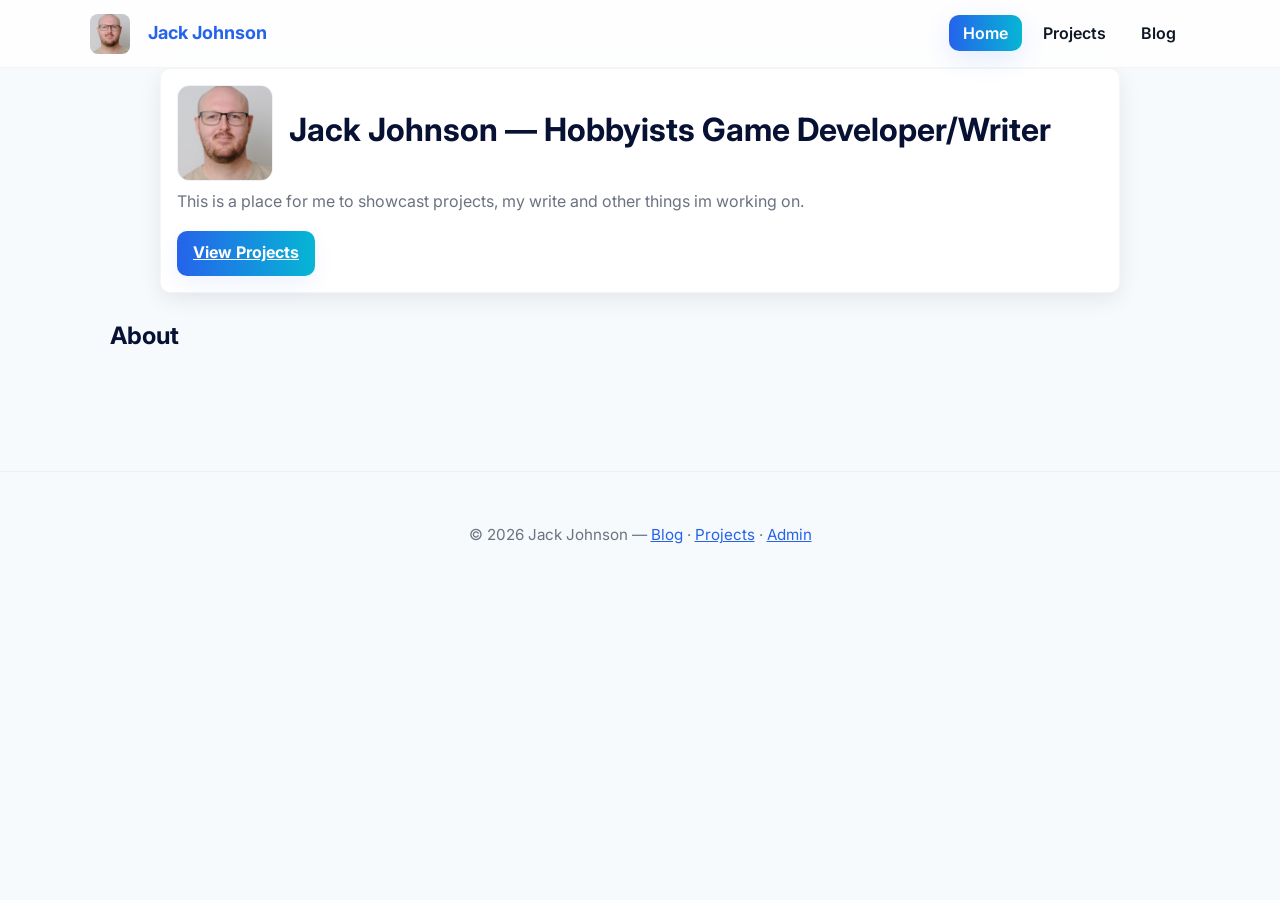
==== index.html @ ca08eaeb "Update favicon to LinkedIn profile picture on all pages" ====
<!doctype html>
<html lang="en">
<head>
  <meta charset="utf-8">
  <meta name="viewport" content="width=device-width,initial-scale=1">
  <title>Jack Johnson — Portfolio</title>
  <meta property="og:title" content="Jack Johnson — Portfolio" />
  <meta property="og:description" content="Portfolio of Jack Johnson — games, projects, and writing." />
  <meta property="og:image" content="/images/alien-400.png" />
  <link rel="preconnect" href="https://fonts.googleapis.com">
  <link rel="preconnect" href="https://fonts.gstatic.com" crossorigin>
  <link href="https://fonts.googleapis.com/css2?family=Inter:wght@400;600;700;800&display=swap" rel="stylesheet">
  <link rel="icon" href="images/jack-linkedin.png">
  <link rel="stylesheet" href="styles/style.css">
</head>
<body>
  <header class="site-header">
    <div class="container header-inner">
  <a class="brand" href="index.html">
        <img src="images/jack-linkedin.png" alt="Jack Johnson" style="width:40px;height:40px;border-radius:8px;object-fit:cover;margin-right:.6rem;vertical-align:middle">
        Jack Johnson
      </a>
      <button id="navToggle" class="nav-toggle" aria-label="Toggle navigation">☰</button>
      <nav class="site-nav" id="siteNav">
        <ul>
          <li><a href="index.html" aria-current="page">Home</a></li>
          <li><a href="projects.html">Projects</a></li>
          <li><a href="blog">Blog</a></li>
        </ul>
      </nav>
    </div>
  </header>

  <main class="page container">
    <section class="hero card">
      <div class="hero-head">
        <img src="images/jack-linkedin.png" alt="Jack Johnson" class="hero-avatar">
        <h2>Jack Johnson — Hobbyists Game Developer/Writer </h2>
      </div>
      <p id="message">This is a place for me to showcast projects, my write and other things im working on.</p>
    <div class="hero-actions">
  <a class="btn cta" href="projects.html">View Projects</a>
    </div>
    </section>
    <section style="margin-top:1.5rem">
      <h2 style="color:#071133">About</h2>
      <!-- content removed; placeholder for future content -->
    </section>
  </main>
  <script src="scripts/main.js"></script>
  <footer class="site-footer">
    <div class="container">
  <p>© 2026 Jack Johnson — <a href="blog">Blog</a> · <a href="projects.html">Projects</a> · <a href="admin.html">Admin</a></p>
    </div>
  </footer>
</body>
</html>
---- styles/style.css ----
/* Basic styles for the scaffold */
:root{--accent:#0066cc}
*{box-sizing:border-box}
body{font-family:system-ui,-apple-system,Segoe UI,Roboto,Helvetica,Arial;line-height:1.5;margin:0;color:#222}
/* Layout and typography */
:root{
	--bg:#f7fafc;
	--surface:#ffffff;
	--muted:#6b7280;
	--accent:#2563eb; /* blue-600 */
	--accent-2:#06b6d4; /* teal-400 */
	--card:#ffffff;
	--glass: rgba(15,23,42,0.03);
	--shadow: rgba(2,6,23,0.08);
}
*{box-sizing:border-box}
body{font-family:Inter,ui-sans-serif,system-ui,-apple-system,Segoe UI,Roboto,'Helvetica Neue',Arial;line-height:1.6;margin:0;color:#0f1724;background:var(--bg);-webkit-font-smoothing:antialiased}
.container{max-width:1100px;margin:0 auto;padding:0 1.25rem}

/* Header */
.site-header{background:rgba(255,255,255,0.8);backdrop-filter:blur(6px);border-bottom:1px solid rgba(15,23,42,0.04);position:sticky;top:0;z-index:50}
.header-inner{display:flex;align-items:center;justify-content:space-between;padding:0.85rem 0}
.brand{font-weight:700;color:var(--accent);text-decoration:none;font-size:1.125rem;display:inline-flex;align-items:center;gap:.5rem}
.brand .logo{width:36px;height:36px;border-radius:10px;background:linear-gradient(135deg,var(--accent),var(--accent-2));display:inline-block;box-shadow:0 6px 18px var(--shadow)}
.nav-avatar{width:36px;height:36px;border-radius:8px;object-fit:cover;margin-right:.5rem;display:inline-block}
.hero-head{display:flex;align-items:center;gap:1rem;margin-bottom:.5rem}
.hero-avatar{width:96px;height:96px;border-radius:12px;object-fit:cover;border:1px solid rgba(15,23,42,0.06)}
.site-nav ul{list-style:none;margin:0;padding:0;display:flex;gap:0.5rem;align-items:center}
.site-nav a{color:#0f1724;text-decoration:none;padding:.5rem .85rem;border-radius:10px;font-weight:600;transition:all .15s ease}
.site-nav a:hover{background:rgba(37,99,235,0.06);transform:translateY(-1px)}
.site-nav a.active,.site-nav a[aria-current="page"]{background:linear-gradient(90deg,var(--accent),var(--accent-2));color:white;box-shadow:0 8px 26px rgba(37,99,235,0.12);transform:none}
.nav-toggle{display:none;background:transparent;border:0;color:var(--muted);font-size:1.1rem;padding:.25rem}

/* Layout */
main{padding:3.25rem 0}
.page{padding-bottom:3rem}

/* Hero */
.hero{max-width:960px;margin:0 auto;text-align:left;padding:2.25rem;background:var(--surface);border-radius:12px;border:1px solid rgba(15,23,42,0.04);box-shadow:0 8px 30px var(--shadow)}
.hero h2{margin:0 0 .5rem;font-size:2rem;color:#071133}
.hero p{color:var(--muted);margin:0 0 1rem}
.hero .hero-actions{display:flex;gap:.75rem;margin-top:1rem}

/* Cards and components */
.card{background:var(--card);border-radius:10px;padding:1rem;border:1px solid rgba(15,23,42,0.04);box-shadow:0 6px 22px var(--shadow)}
.lead{color:var(--muted);font-size:1rem}
.btn{background:linear-gradient(90deg,var(--accent),var(--accent-2));color:#fff;border:none;padding:.6rem 1rem;border-radius:10px;cursor:pointer;font-weight:700;box-shadow:0 8px 20px rgba(37,99,235,0.08);transition:transform .12s ease, box-shadow .12s ease}
.btn.secondary{background:transparent;color:var(--muted);border:1px solid rgba(15,23,42,0.06);box-shadow:none}
.btn:hover{transform:translateY(-2px);box-shadow:0 12px 28px rgba(37,99,235,0.08)}

/* Ensure long words or long unbroken content inside cards wrap instead of overflowing */
.card, .card * {
	overflow-wrap: anywhere;
	word-wrap: break-word;
}

/* Make images and iframes inside cards responsive and not overflow */
.card img, .card iframe {
	max-width: 100%;
	height: auto;
}

/* Games grid */
.games-grid{display:grid;grid-template-columns:repeat(2,minmax(0,1fr));gap:1.25rem;margin-top:1rem}
.game-embed{border-radius:10px;padding:1rem;background:var(--card);border:1px solid rgba(15,23,42,0.04);display:flex;flex-direction:column;gap:.5rem}
.game-meta{display:flex;gap:1rem;align-items:center}
.thumb{width:120px;height:70px;object-fit:cover;border-radius:8px;flex:0 0 120px;border:1px solid rgba(15,23,42,0.06)}
.game-desc{color:var(--muted);margin:0}

.embed-wrap{position:relative;padding-top:56.25%;height:0;overflow:hidden;border-radius:8px;margin-top:.5rem}
.embed-wrap iframe{position:absolute;left:0;top:0;width:100%;height:100%;border:0}

/* Forms */
input[type="text"], input[type="password"], textarea{width:100%;padding:.6rem .8rem;border-radius:8px;border:1px solid rgba(15,23,42,0.06);background:transparent;color:#071133}
label{display:block;margin-top:.6rem;color:var(--muted)}

/* Footer */
.site-footer{margin-top:3rem;padding:2.25rem 0;color:var(--muted);text-align:center;font-size:.95rem;border-top:1px solid rgba(15,23,42,0.04);background:transparent}
.site-footer a{color:var(--accent)}

/* Responsive */
@media (max-width:900px){
	.games-grid{grid-template-columns:1fr}
}
@media (max-width:720px){
	.site-nav{display:none}
	.nav-toggle{display:block}
	.header-inner{gap:.5rem}
	.thumb{width:100px;height:64px}
	.hero{padding:1.25rem}
	.brand{font-size:1rem}
}

/* Games embeds */
.games-grid{display:grid;grid-template-columns:1fr 1fr;gap:1.5rem;margin-top:1rem}
.game-embed{border:1px solid #eee;padding:1rem;border-radius:8px;background:#fff}
.game-embed h2{margin-top:0}
.embed-wrap{position:relative;padding-top:56.25%;height:0;overflow:hidden}
.embed-wrap iframe{position:absolute;left:0;top:0;width:100%;height:100%;border:0}
.embed-link{margin-top:.5rem}

@media (max-width:900px){
	.games-grid{grid-template-columns:1fr}
}
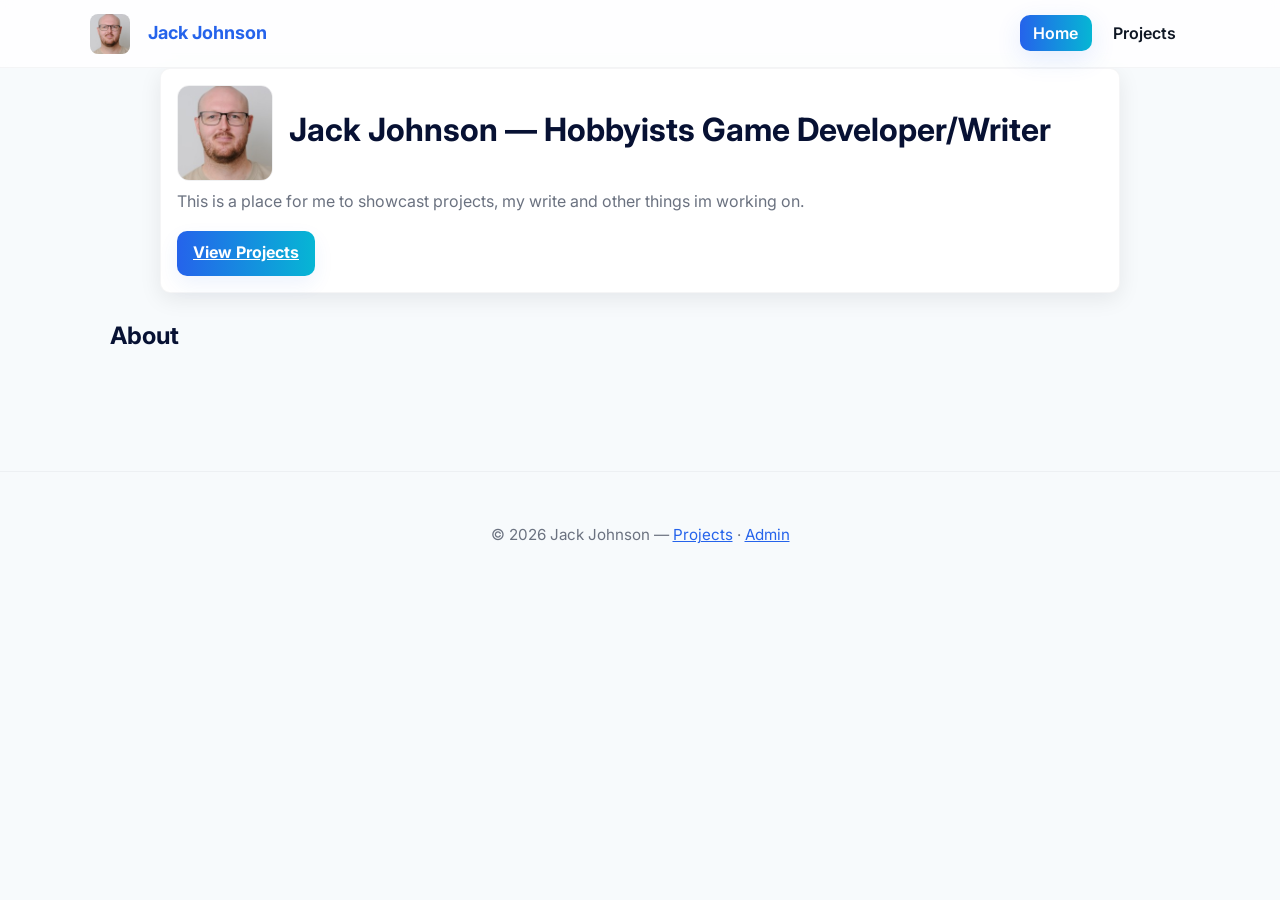
==== commit 4aafcc73: "Remove all blog and games pages, links, and references from project" ====
--- a/index.html
+++ b/index.html
@@ -25,7 +25,6 @@
         <ul>
           <li><a href="index.html" aria-current="page">Home</a></li>
           <li><a href="projects.html">Projects</a></li>
-          <li><a href="blog">Blog</a></li>
         </ul>
       </nav>
     </div>
@@ -50,7 +49,7 @@
   <script src="scripts/main.js"></script>
   <footer class="site-footer">
     <div class="container">
-  <p>© 2026 Jack Johnson — <a href="blog">Blog</a> · <a href="projects.html">Projects</a> · <a href="admin.html">Admin</a></p>
+  <p>© 2026 Jack Johnson — <a href="projects.html">Projects</a> · <a href="admin.html">Admin</a></p>
     </div>
   </footer>
 </body>
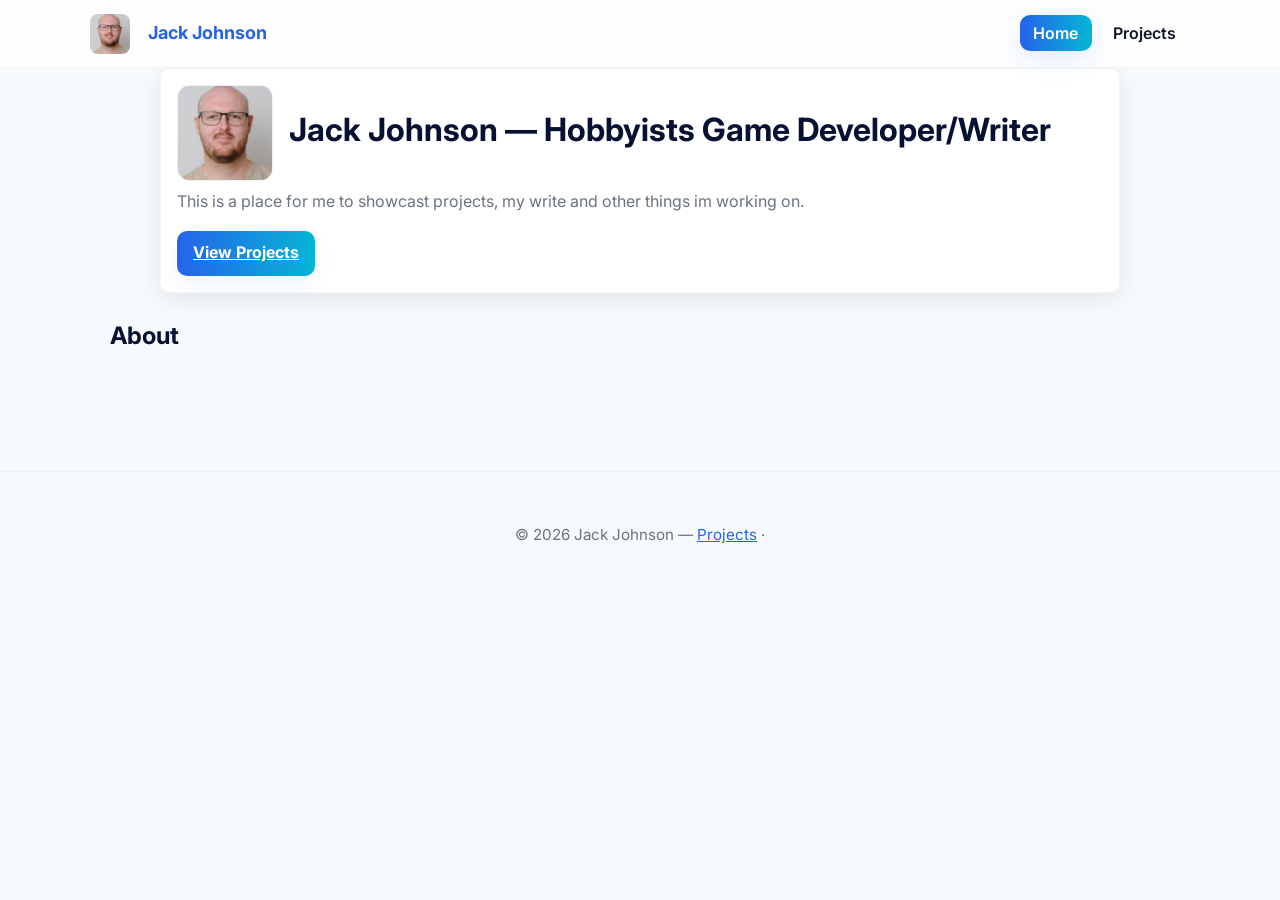
==== commit eca7d122: "yeah" ====
--- a/index.html
+++ b/index.html
@@ -49,7 +49,7 @@
   <script src="scripts/main.js"></script>
   <footer class="site-footer">
     <div class="container">
-  <p>© 2026 Jack Johnson — <a href="projects.html">Projects</a> · <a href="admin.html">Admin</a></p>
+  <p>© 2026 Jack Johnson — <a href="projects.html">Projects</a> ·</p>
     </div>
   </footer>
 </body>
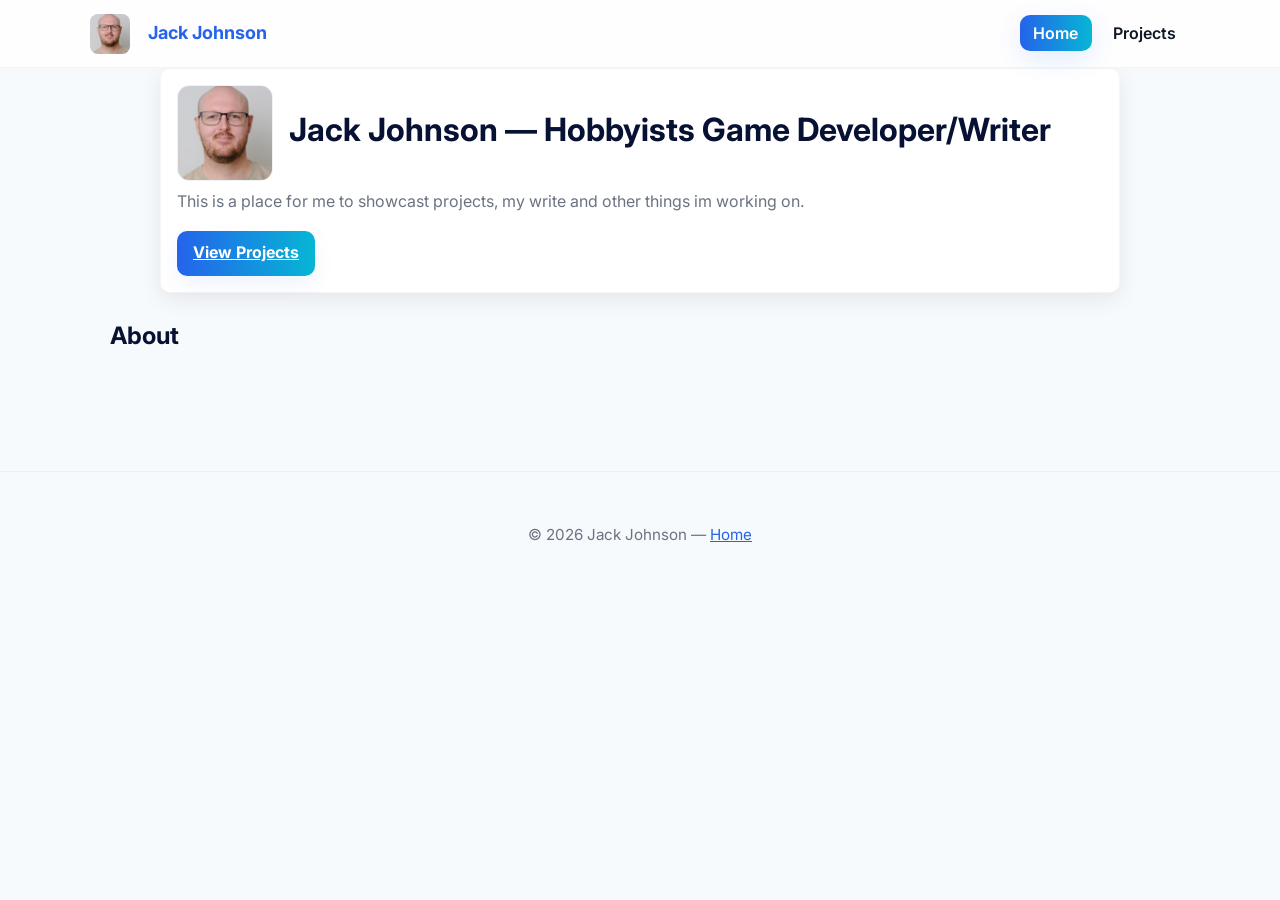
==== commit 4591cf9e: "Footer cleanup: only Home link on all pages" ====
--- a/index.html
+++ b/index.html
@@ -49,7 +49,7 @@
   <script src="scripts/main.js"></script>
   <footer class="site-footer">
     <div class="container">
-  <p>© 2026 Jack Johnson — <a href="projects.html">Projects</a> ·</p>
+  <p>© 2026 Jack Johnson — <a href="index.html">Home</a></p>
     </div>
   </footer>
 </body>
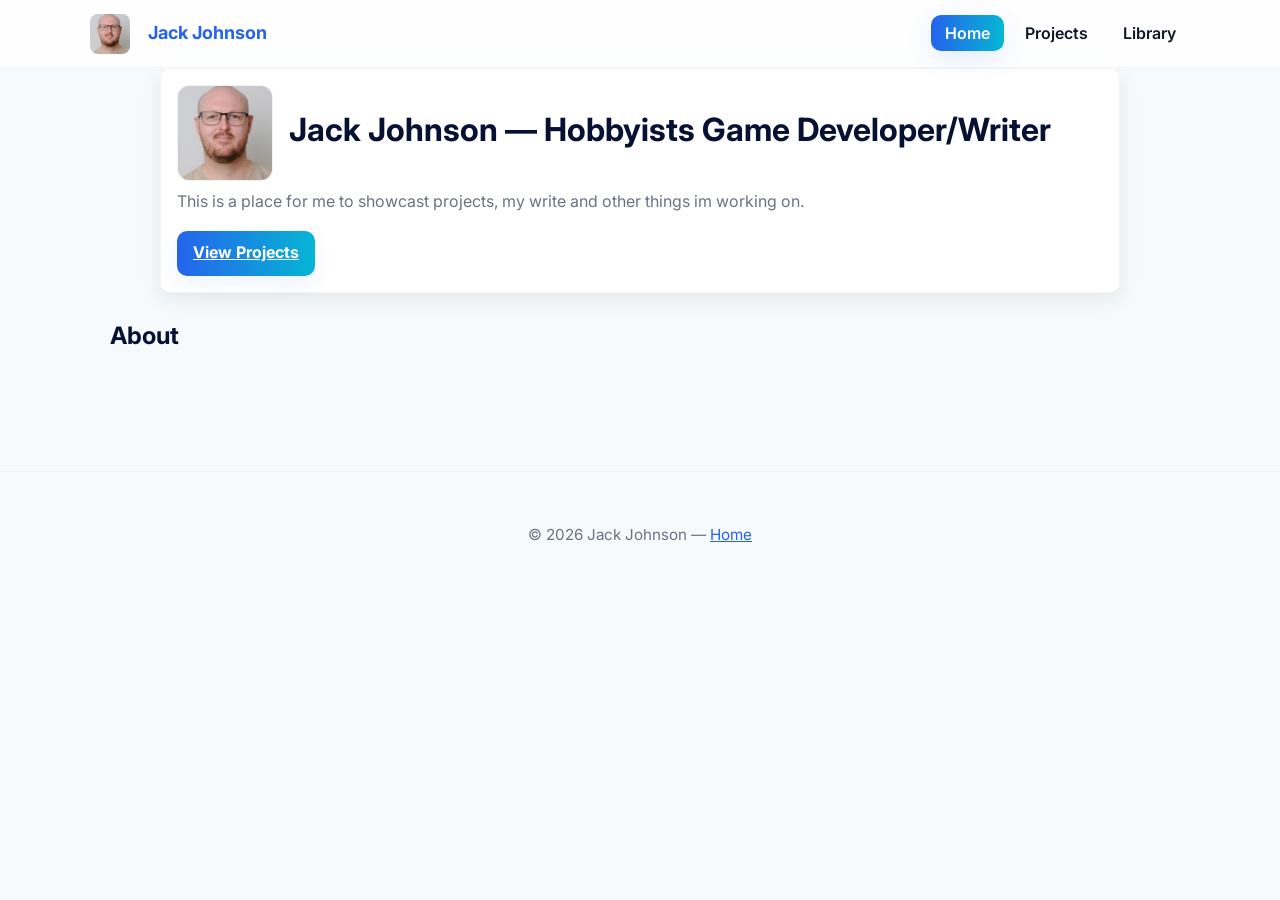
==== commit 8fc88348: "push" ====
--- a/index.html
+++ b/index.html
@@ -25,6 +25,7 @@
         <ul>
           <li><a href="index.html" aria-current="page">Home</a></li>
           <li><a href="projects.html">Projects</a></li>
+          <li><a href="library.html">Library</a></li>
         </ul>
       </nav>
     </div>
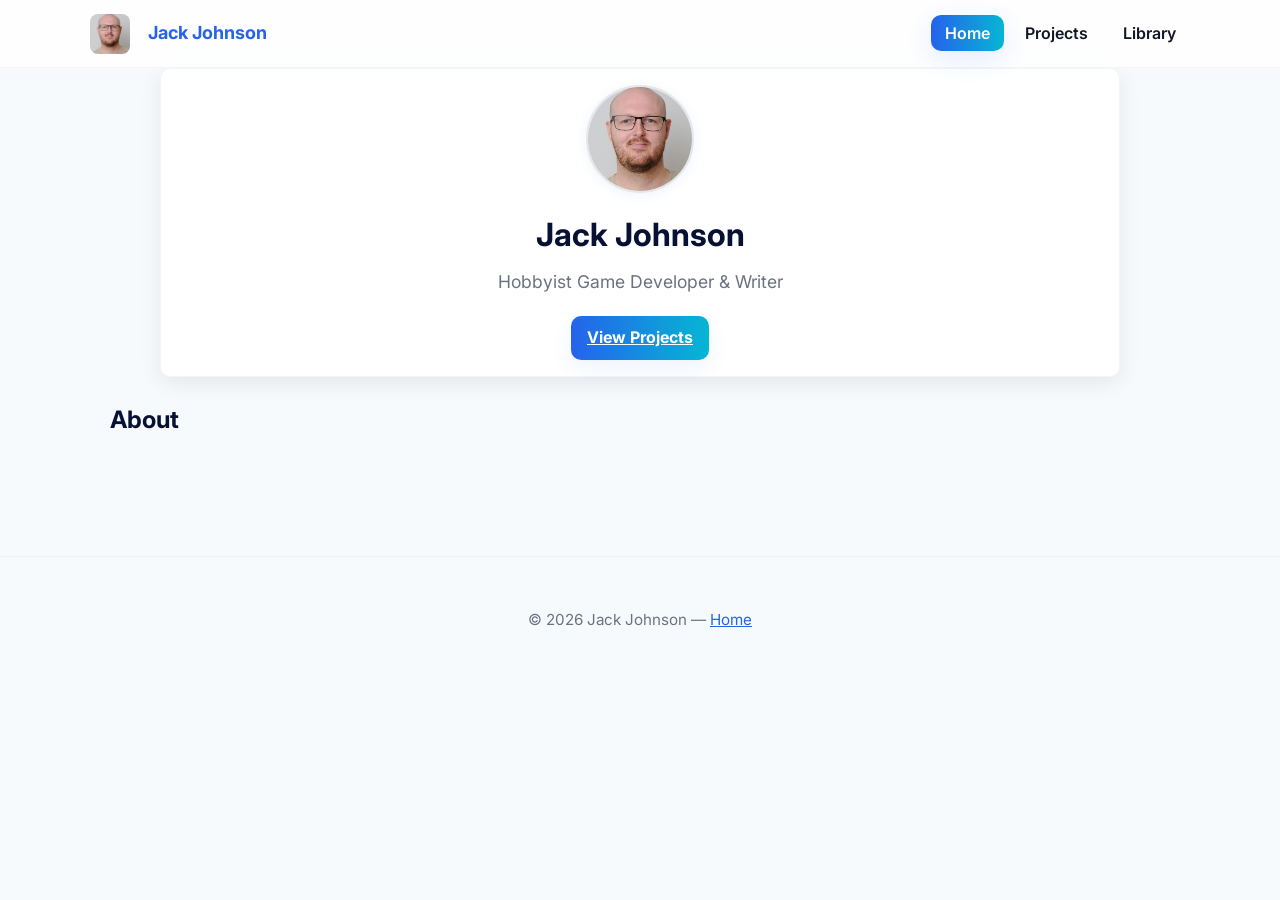
==== commit 8b9a68e8: "nh h" ====
--- a/index.html
+++ b/index.html
@@ -32,15 +32,13 @@
   </header>
 
   <main class="page container">
-    <section class="hero card">
-      <div class="hero-head">
-        <img src="images/jack-linkedin.png" alt="Jack Johnson" class="hero-avatar">
-        <h2>Jack Johnson — Hobbyists Game Developer/Writer </h2>
+    <section class="hero card minimal-hero">
+      <img src="images/jack-linkedin.png" alt="Jack Johnson" class="hero-avatar hero-avatar-center">
+      <h2 style="text-align:center;margin:1rem 0 0.5rem 0;font-size:2rem;">Jack Johnson</h2>
+      <p style="text-align:center;color:#6b7280;margin:0 0 1.2rem 0;font-size:1.1rem;">Hobbyist Game Developer & Writer</p>
+      <div style="display:flex;justify-content:center;">
+        <a class="btn cta" href="projects.html">View Projects</a>
       </div>
-      <p id="message">This is a place for me to showcast projects, my write and other things im working on.</p>
-    <div class="hero-actions">
-  <a class="btn cta" href="projects.html">View Projects</a>
-    </div>
     </section>
     <section style="margin-top:1.5rem">
       <h2 style="color:#071133">About</h2>
--- a/styles/style.css
+++ b/styles/style.css
@@ -23,8 +23,10 @@
 .brand{font-weight:700;color:var(--accent);text-decoration:none;font-size:1.125rem;display:inline-flex;align-items:center;gap:.5rem}
 .brand .logo{width:36px;height:36px;border-radius:10px;background:linear-gradient(135deg,var(--accent),var(--accent-2));display:inline-block;box-shadow:0 6px 18px var(--shadow)}
 .nav-avatar{width:36px;height:36px;border-radius:8px;object-fit:cover;margin-right:.5rem;display:inline-block}
-.hero-head{display:flex;align-items:center;gap:1rem;margin-bottom:.5rem}
-.hero-avatar{width:96px;height:96px;border-radius:12px;object-fit:cover;border:1px solid rgba(15,23,42,0.06)}
+.hero-head{display:none}
+.hero-avatar{width:108px;height:108px;border-radius:50%;object-fit:cover;border:2px solid #e5e7eb;display:block;margin:0 auto 0.5rem auto;box-shadow:0 2px 12px rgba(37,99,235,0.08)}
+.hero-avatar-center{display:block;margin:0 auto 0.5rem auto;}
+.minimal-hero{max-width:400px;margin:2.5rem auto 0 auto;text-align:center;padding:2.5rem 1.5rem 2rem 1.5rem;background:var(--surface);border-radius:16px;border:1px solid rgba(15,23,42,0.06);box-shadow:0 8px 30px var(--shadow)}
 .site-nav ul{list-style:none;margin:0;padding:0;display:flex;gap:0.5rem;align-items:center}
 .site-nav a{color:#0f1724;text-decoration:none;padding:.5rem .85rem;border-radius:10px;font-weight:600;transition:all .15s ease}
 .site-nav a:hover{background:rgba(37,99,235,0.06);transform:translateY(-1px)}
@@ -83,7 +85,10 @@
 	.games-grid{grid-template-columns:1fr}
 }
 @media (max-width:720px){
-	.site-nav{display:none}
+	.site-nav{display:none;max-height:0;overflow:hidden;transition:max-height 0.3s cubic-bezier(.4,0,.2,1);}
+	.site-nav.open{display:block;max-height:400px;overflow:visible;background:var(--surface);position:absolute;top:100%;left:0;width:100vw;box-shadow:0 8px 24px rgba(0,0,0,0.07);padding:1.2em 0 1em 0;z-index:100;}
+	.site-nav.open ul{flex-direction:column;align-items:flex-start;gap:0;}
+	.site-nav.open a{display:block;width:100%;padding:.9em 1.5em;text-align:left;}
 	.nav-toggle{display:block}
 	.header-inner{gap:.5rem}
 	.thumb{width:100px;height:64px}
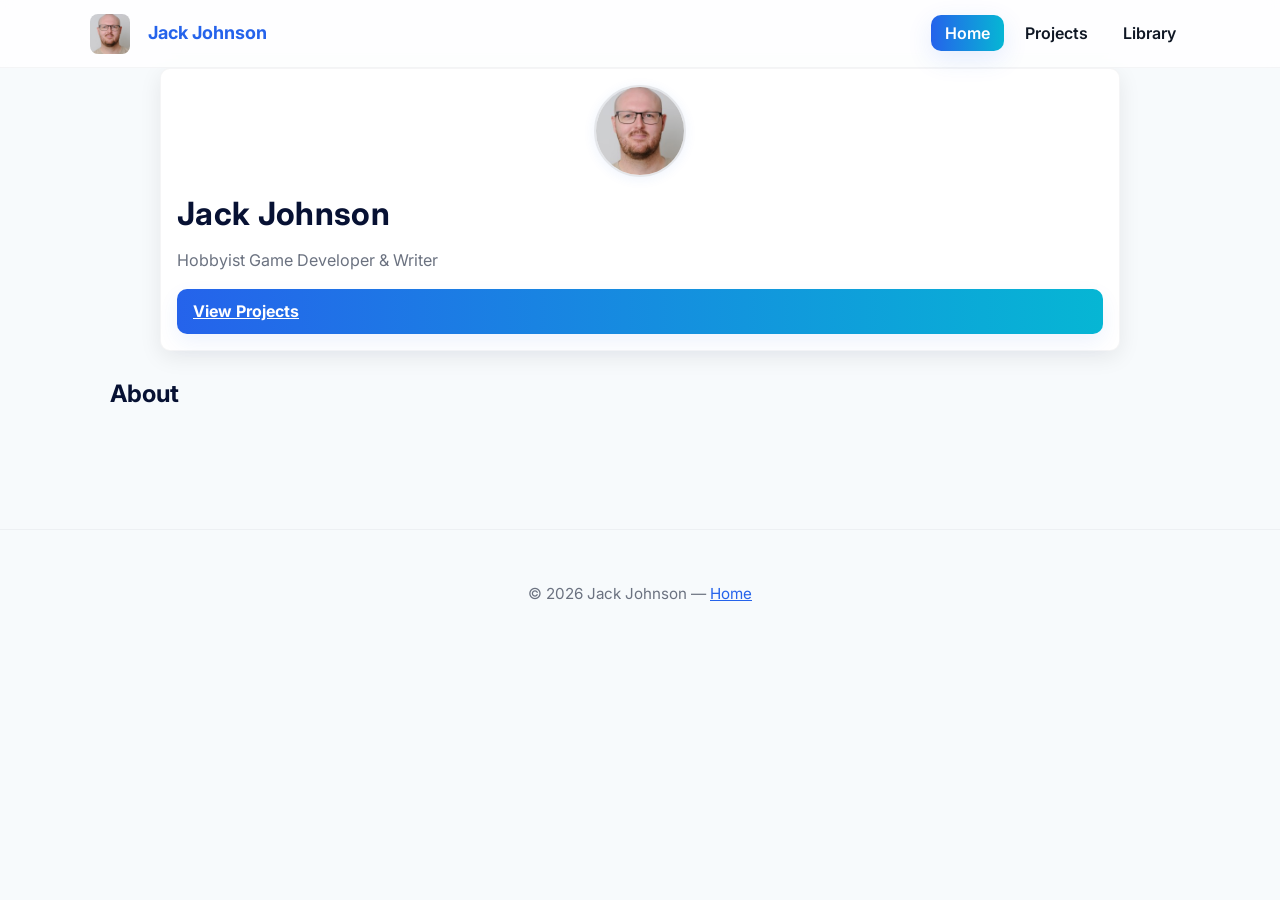
==== commit b10a8326: "jnjn" ====
--- a/index.html
+++ b/index.html
@@ -32,13 +32,11 @@
   </header>
 
   <main class="page container">
-    <section class="hero card minimal-hero">
-      <img src="images/jack-linkedin.png" alt="Jack Johnson" class="hero-avatar hero-avatar-center">
-      <h2 style="text-align:center;margin:1rem 0 0.5rem 0;font-size:2rem;">Jack Johnson</h2>
-      <p style="text-align:center;color:#6b7280;margin:0 0 1.2rem 0;font-size:1.1rem;">Hobbyist Game Developer & Writer</p>
-      <div style="display:flex;justify-content:center;">
-        <a class="btn cta" href="projects.html">View Projects</a>
-      </div>
+    <section class="hero card compact-hero">
+      <img src="images/jack-linkedin.png" alt="Jack Johnson" class="hero-avatar hero-avatar-compact">
+      <h2 class="hero-title">Jack Johnson</h2>
+      <p class="hero-sub">Hobbyist Game Developer & Writer</p>
+      <a class="btn cta hero-btn" href="projects.html">View Projects</a>
     </section>
     <section style="margin-top:1.5rem">
       <h2 style="color:#071133">About</h2>
--- a/styles/style.css
+++ b/styles/style.css
@@ -26,7 +26,11 @@
 .hero-head{display:none}
 .hero-avatar{width:108px;height:108px;border-radius:50%;object-fit:cover;border:2px solid #e5e7eb;display:block;margin:0 auto 0.5rem auto;box-shadow:0 2px 12px rgba(37,99,235,0.08)}
 .hero-avatar-center{display:block;margin:0 auto 0.5rem auto;}
-.minimal-hero{max-width:400px;margin:2.5rem auto 0 auto;text-align:center;padding:2.5rem 1.5rem 2rem 1.5rem;background:var(--surface);border-radius:16px;border:1px solid rgba(15,23,42,0.06);box-shadow:0 8px 30px var(--shadow)}
+.compact-hero{max-width:260px;margin:2.5rem auto 0 auto;text-align:center;padding:1.5rem 1.2rem 1.2rem 1.2rem;background:var(--surface);border-radius:18px;border:1px solid rgba(15,23,42,0.08);box-shadow:0 8px 30px var(--shadow)}
+.hero-avatar-compact{width:92px;height:92px;border-radius:50%;object-fit:cover;border:2px solid #e5e7eb;display:block;margin:0 auto 0.7rem auto;box-shadow:0 2px 12px rgba(37,99,235,0.08)}
+.hero-title{margin:0 0 .3rem 0;font-size:1.25rem;color:#071133;font-weight:700;letter-spacing:0.01em;}
+.hero-sub{color:#6b7280;margin:0 0 1.1rem 0;font-size:1.01rem;}
+.hero-btn{display:block;width:100%;margin:0 auto 0 0;}
 .site-nav ul{list-style:none;margin:0;padding:0;display:flex;gap:0.5rem;align-items:center}
 .site-nav a{color:#0f1724;text-decoration:none;padding:.5rem .85rem;border-radius:10px;font-weight:600;transition:all .15s ease}
 .site-nav a:hover{background:rgba(37,99,235,0.06);transform:translateY(-1px)}
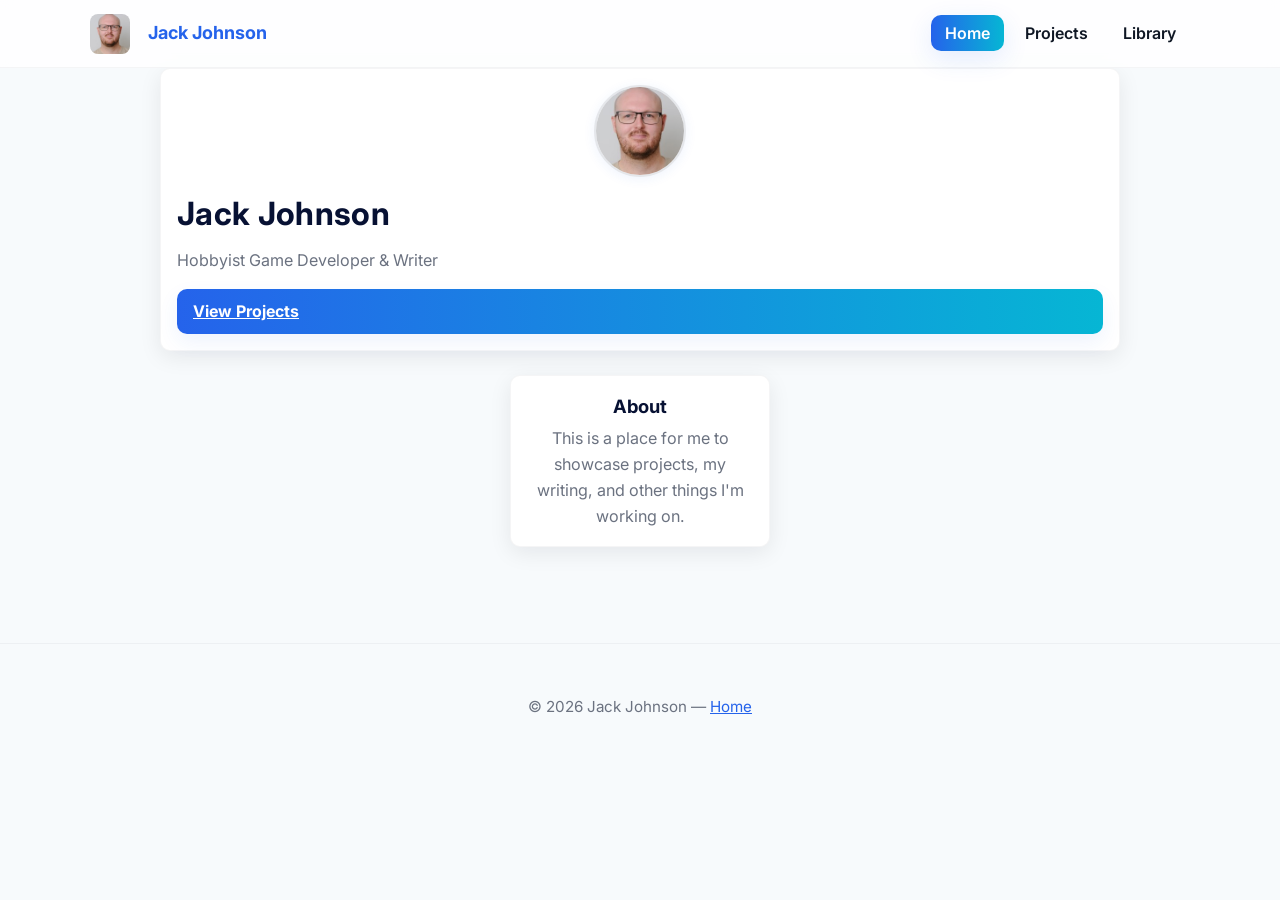
==== commit d37e4628: "jbh" ====
--- a/index.html
+++ b/index.html
@@ -38,9 +38,9 @@
       <p class="hero-sub">Hobbyist Game Developer & Writer</p>
       <a class="btn cta hero-btn" href="projects.html">View Projects</a>
     </section>
-    <section style="margin-top:1.5rem">
-      <h2 style="color:#071133">About</h2>
-      <!-- content removed; placeholder for future content -->
+    <section class="card compact-about" style="margin-top:1.5rem;">
+      <h2 class="about-title">About</h2>
+      <p class="about-desc">This is a place for me to showcase projects, my writing, and other things I'm working on.</p>
     </section>
   </main>
   <script src="scripts/main.js"></script>
--- a/styles/style.css
+++ b/styles/style.css
@@ -1,3 +1,6 @@
+.compact-about{max-width:260px;margin:1.5rem auto 0 auto;text-align:center;padding:1.2rem 1.2rem 1.1rem 1.2rem;background:var(--surface);border-radius:18px;border:1px solid rgba(15,23,42,0.08);box-shadow:0 8px 30px var(--shadow)}
+.about-title{margin:0 0 .3rem 0;font-size:1.15rem;color:#071133;font-weight:700;letter-spacing:0.01em;}
+.about-desc{color:#6b7280;margin:0;font-size:1.01rem;}
 /* Basic styles for the scaffold */
 :root{--accent:#0066cc}
 *{box-sizing:border-box}
